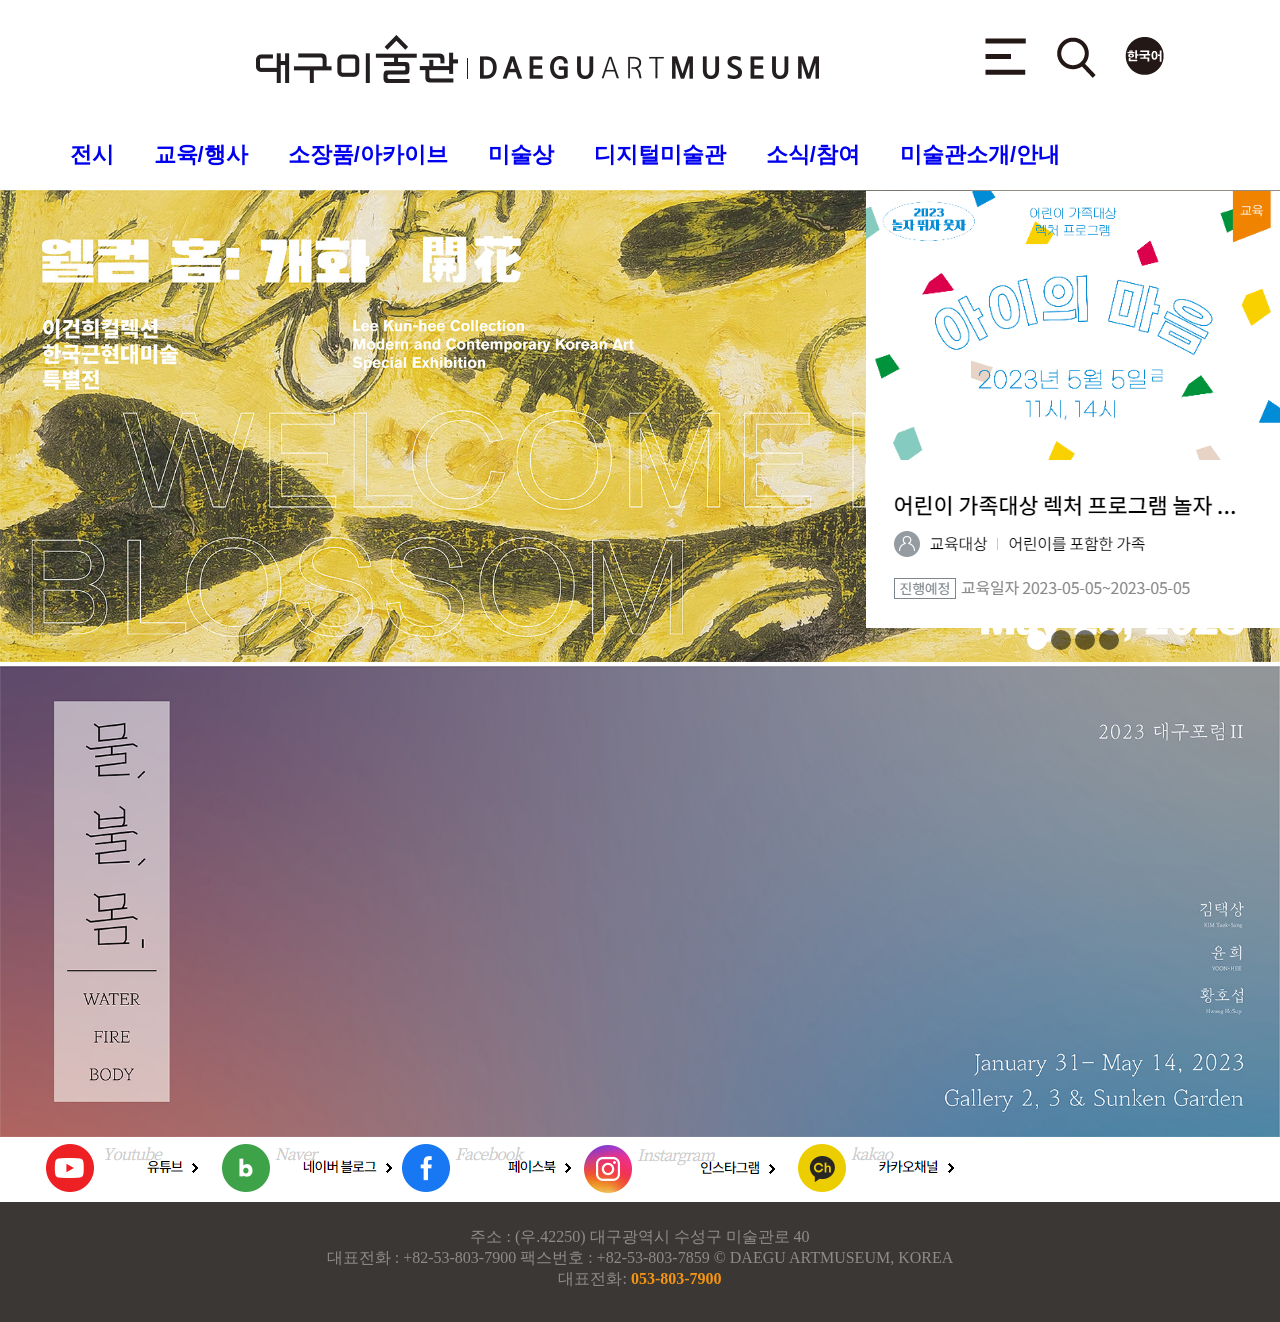
==== porjectFile/tooniverse/index.html @ 6e29f857 "0912" ====
<!DOCTYPE html>
<html lang="en">
<head>
    <meta charset="UTF-8">
    <meta http-equiv="X-UA-Compatible" content="IE=edge">
    <meta name="viewport" content="width=device-width, initial-scale=1.0">
    <title>20230424</title>

    <style>
        /*초기화*/
        *{margin: 0; box-sizing: border-box;}
        li {
            font-family: 'Noto Sans KR', sans-serif;
            font-weight: bold;
            font-size: 22px;
            list-style: none;
            float: left;
        }
        a { text-decoration: none;
        }
        img {width: 100%;
        }
        body {width: 100%;
        }


        /*header 부분 스타일*/
        header { width: 100%; height: 180px;
            margin: 0 auto;
            margin-bottom: 10px;
            position: relative; 
        }
        header #title {
            position: absolute;
            left: 20%; top: 35px;
        }
        header #main_gnb {
            position: absolute;
            right: 100px; top: 30px;
        }
        header #main_gnb ul li {
            padding: 2px 10px;
        }
        header #main_gnb ul li:hover {
            background-color: #8e8b8a;
        }
        header #main_lnb {
            position: absolute;
            bottom: 0; right: 200px;
        }
        header #main_lnb ul li{
            padding: 10px 20px
        }
        header #main_lnb ul li:hover {
            color: #F59513;
        }


        /*content 스타일*/
        #content { 
            width: 100%;
            margin: 0 auto;
            overflow: hidden;
        }
        #content #main_section { 
            width: 100%;
            float: left;
        }

        #content #main_aside {
            right: 0;
            float: right;
            position: fixed;
        }


        /*slider 스타일 */
        .slider{
            width: 414px;
            height: 480px;
            position: relative;
            margin: 0 auto;
        }
        .slider input[type=radio]{
            display: none;
        }
        ul.imgs{
            padding: 0;
            margin: 0;
        }
        ul.imgs li{
            position: absolute; /* 슬라이드가 겹쳐서 모여야 하므로 absolute 속성으로 배치 */
            opacity: 0; /* 체크한 라디오박스 순서의 슬라이드만 표시되도록 기본 투명도 설정 */
            list-style: none;
            padding: 0;
            margin: 0;
        }
        .bullets{
            position: absolute;
            left: 50%; /* 가로로 가운데 정렬 */
            transform: translateX(-50%);
            bottom: 20px; /* 슬라이드 밑에서 20px 간격 띄움 */
            z-index: 2; /* 슬라이드 위에 보이도록 레이어 순위를 높임 */
        }
        .bullets label{
            display: inline-block; /* 한 줄로 불릿 나열*/
            border-radius: 50%; /* 원형 불릿으로 처리 */
            background-color: rgba(0,0,0,0.55);
            width: 20px; /* 불릿 너비 */
            height: 20px; /* 불릿 높이 */
            cursor: pointer;
        }
        .slider input[type=radio]:nth-child(1):checked~.bullets>label:nth-child(1){
            background-color: #fff;
        }
        .slider input[type=radio]:nth-child(2):checked~.bullets>label:nth-child(2){
            background-color: #fff;
        }
        .slider input[type=radio]:nth-child(3):checked~.bullets>label:nth-child(3){
            background-color: #fff;
        }
        .slider input[type=radio]:nth-child(4):checked~.bullets>label:nth-child(4){
            background-color: #fff;
        }
        .slider input[type=radio]:nth-child(1):checked~ul.imgs>li:nth-child(1){
            opacity: 1;
            transition: 1s;
            z-index: 1;
        }
        .slider input[type=radio]:nth-child(2):checked~ul.imgs>li:nth-child(2){
            opacity: 1;
            transition: 1s;
            z-index: 1;
        }
        .slider input[type=radio]:nth-child(3):checked~ul.imgs>li:nth-child(3){
            opacity: 1;
            transition: 1s;
            z-index: 1;
        }
        .slider input[type=radio]:nth-child(4):checked~ul.imgs>li:nth-child(4){
            opacity: 1;
            transition: 1s;
            z-index: 1;
        }
        ul.imgs li{
            position: absolute;
            opacity: 0;
            list-style: none;
            padding: 0;
            margin: 0;
            transition-delay: 0.9s; /* 트랜지션 지연 시간 지정 */
            transition: all 0.5s cubic-bezier(0.4, 1.3, 0.65, 1); /* Slide css animation */
        }
        #icon{ width: 100%;
            margin: 0; 
        }


        /*footer 스타일*/
        footer{
            width: 100%; height: 120px;
            margin: 0 auto;
            text-align: center;
            padding-top: 25px;
            background-color: #3A3734;
            color: #8e8b8a 
        }
        b {
            color: #F59513;
        }
         </style>
</head>
<body>
    <header>
        <div id="title">
            <img src="./images/logo_header.png">
        </div>
        <div id="menu">
            <nav id="main_gnb">
                <ul>
                    <a href="#"><li><img src="./images/maun.png"></li></a>
                    <a href="#"><li><img src="./images/seach.png"></li></a>
                    <a href="#"><li><img src="./images/lang.png"></li></a>
                </ul>
            </nav>
        </div>
        <nav id="main_lnb">
            <ul>
                <a href="https://daeguartmuseum.or.kr/index.do?menu_id=00000721" target="_blank"><li>전시</li></a>
                <a href="https://daeguartmuseum.or.kr/index.do?menu_id=00000732&servletPath=%2Findex.do" target="_blank"><li>교육/행사</li></a>
                <a href="https://daeguartmuseum.or.kr/index.do?menu_id=00000760&servletPath=%2Findex.do" target="_blank"><li>소장품/아카이브</li></a>
                <a href="https://daeguartmuseum.or.kr/index.do?menu_id=00000781&servletPath=%2Findex.do" target="_blank"><li>미술상</li></a>
                <a href="https://daeguartmuseum.or.kr/index.do?menu_id=00000785&servletPath=%2Findex.do" target="_blank"><li>디지털미술관</li></a>
                <a href="https://daeguartmuseum.or.kr/index.do?menu_id=00000791&servletPath=%2Findex.do" target="_blank"><li>소식/참여</li></a>
                <a href="https://daeguartmuseum.or.kr/index.do?menu_id=00000739&servletPath=%2Findex.do" target="_blank"><li>미술관소개/안내</li></a>
            </ul>
        </nav>
    </header>
    <div id="content">
        <section id="main_section">
            <article>
                <div id="main_img" >
                    <a href="https://daeguartmuseum.or.kr/index.do?menu_id=00000721&menu_link=/front/ehi/ehiViewFront.do?ehi_id=EHI_00000210" target="_blank"> 
                        <img src="./images/main1.jpg">
                    </a>
                </div>
            </article>
            <article>
                <div id="main_img">
                    <a href="https://daeguartmuseum.or.kr/index.do?menu_id=00000721&menu_link=/front/ehi/ehiViewFront.do?ehi_id=EHI_00000200" target="_blank">
                        <img src="./images/main2.jpg">
                    </a>
                </div>
            </article>
        </section>
        <aside id="main_aside">
            <article>
                <div class="slider">
                    <input type="radio" name="slide" id="slide1" checked>
                    <input type="radio" name="slide" id="slide2">
                    <input type="radio" name="slide" id="slide3">
                    <input type="radio" name="slide" id="slide4">
                    <ul id="imgholder" class="imgs">
                        <li><img src="./images/imageView1 .png"></li>
                        <li><img src="./images/imageView2 .png"></li>
                        <li><img src="./images/imageView3 .png"></li>
                        <li><img src="./images/imageView4 .png"></li>
                    </ul>
                    <div class="bullets">
                        <label for="slide1">&nbsp;</label>
                        <label for="slide2">&nbsp;</label>
                        <label for="slide3">&nbsp;</label>
                        <label for="slide4">&nbsp;</label>
                    </div>
                </div>
            </article>
        </aside>
        <div id="icon">
            <ul>
                <a href="https://www.youtube.com/channel/UCkfRXhh7ib_bOzUmDNFWghg/featured" target="_blank"><li><img src="./images/icon1.png"></li></a>
                <a href="https://blog.naver.com/damuseum" target="_blank"><li><img src="./images/icon2.png"></li></a>
                <a href="https://www.facebook.com/damuseum" target="_blank"><li><img src="./images/icon3.png"></li></a>
                <a href="https://www.instagram.com/daeguartmuseum/" target="_blank"></a><li><img src="./images/icon4.png"></li></a>
                <a href="https://pf.kakao.com/_xbuYuK" target="_blank"><li><img src="./images/icon5.png"></li></a>
            </ul>
        </div>

    </div>
    <footer>
            <p>주소 : (우.42250) 대구광역시 수성구 미술관로 40</p>
            <p>대표전화 : +82-53-803-7900 팩스번호 : +82-53-803-7859 © DAEGU ARTMUSEUM, KOREA</p>
            <p>대표전화: <b>053-803-7900</b></p>
    </footer>
</body>
</html>
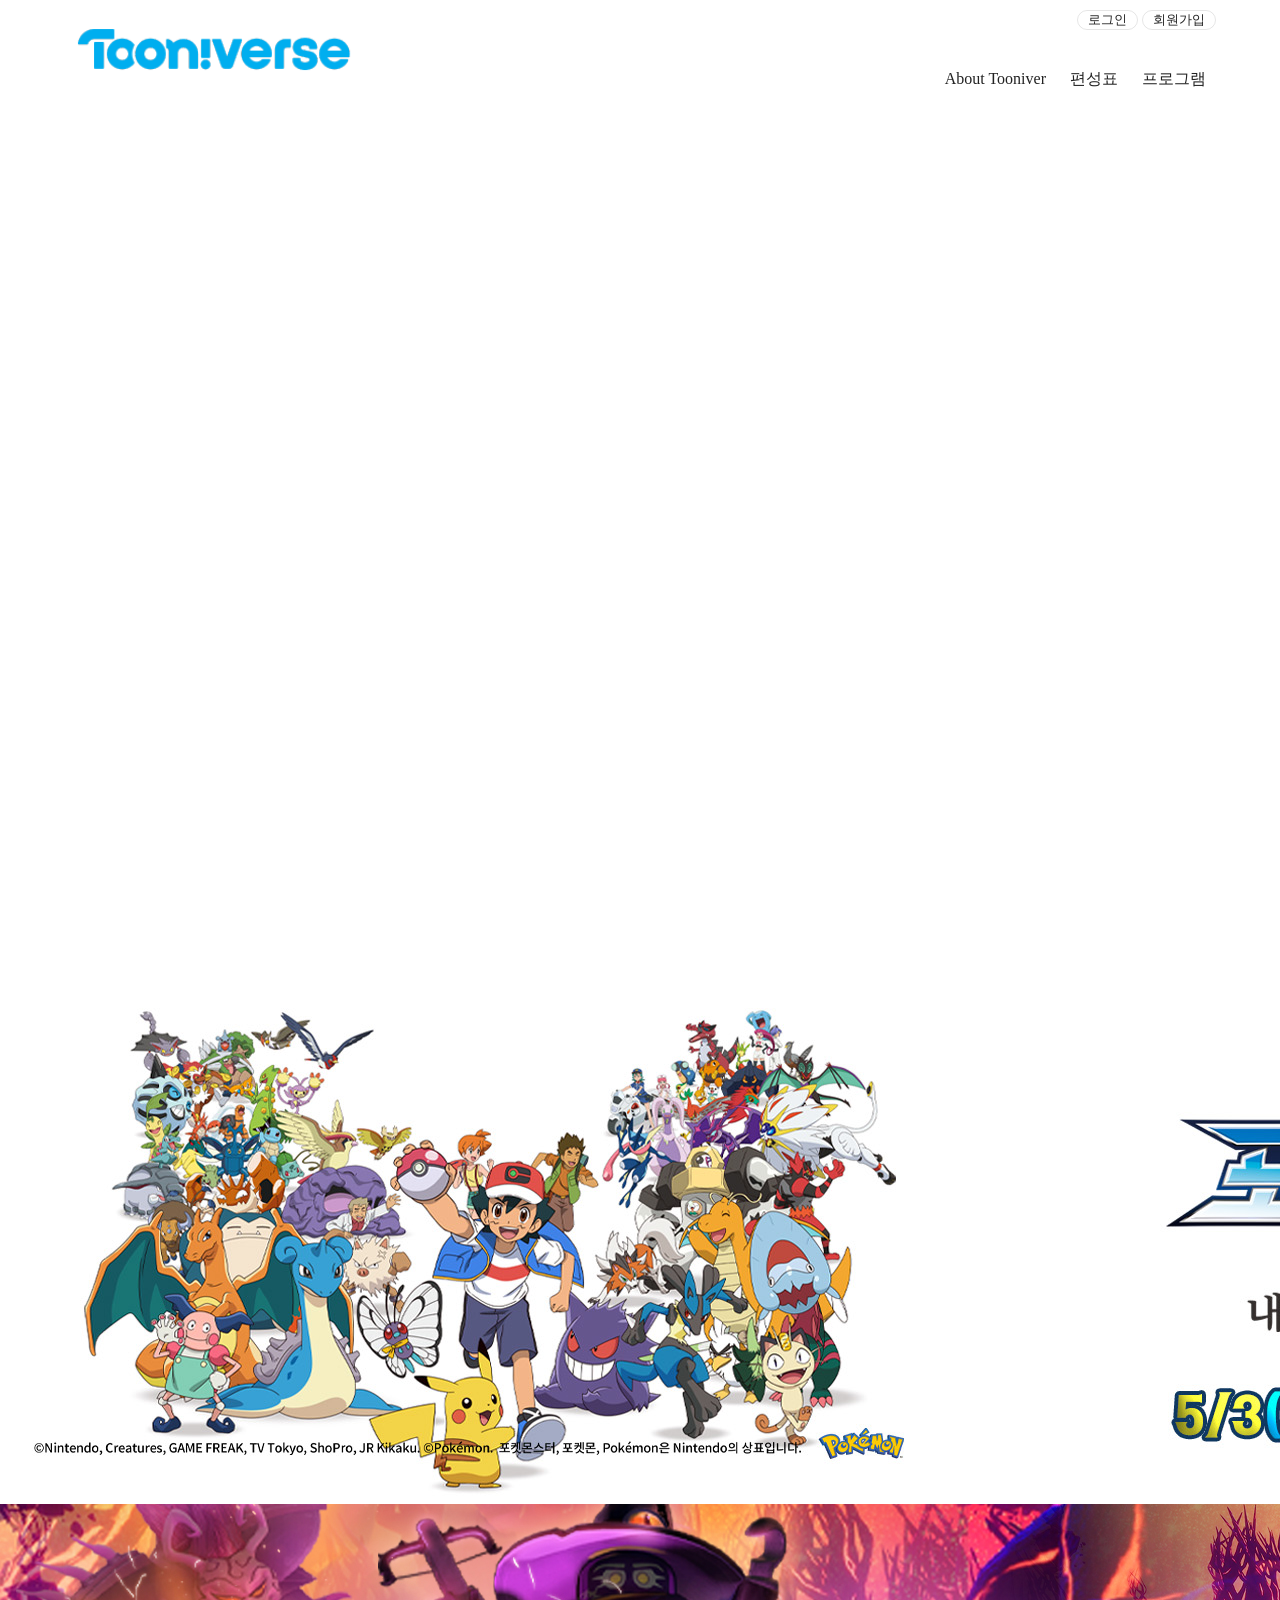
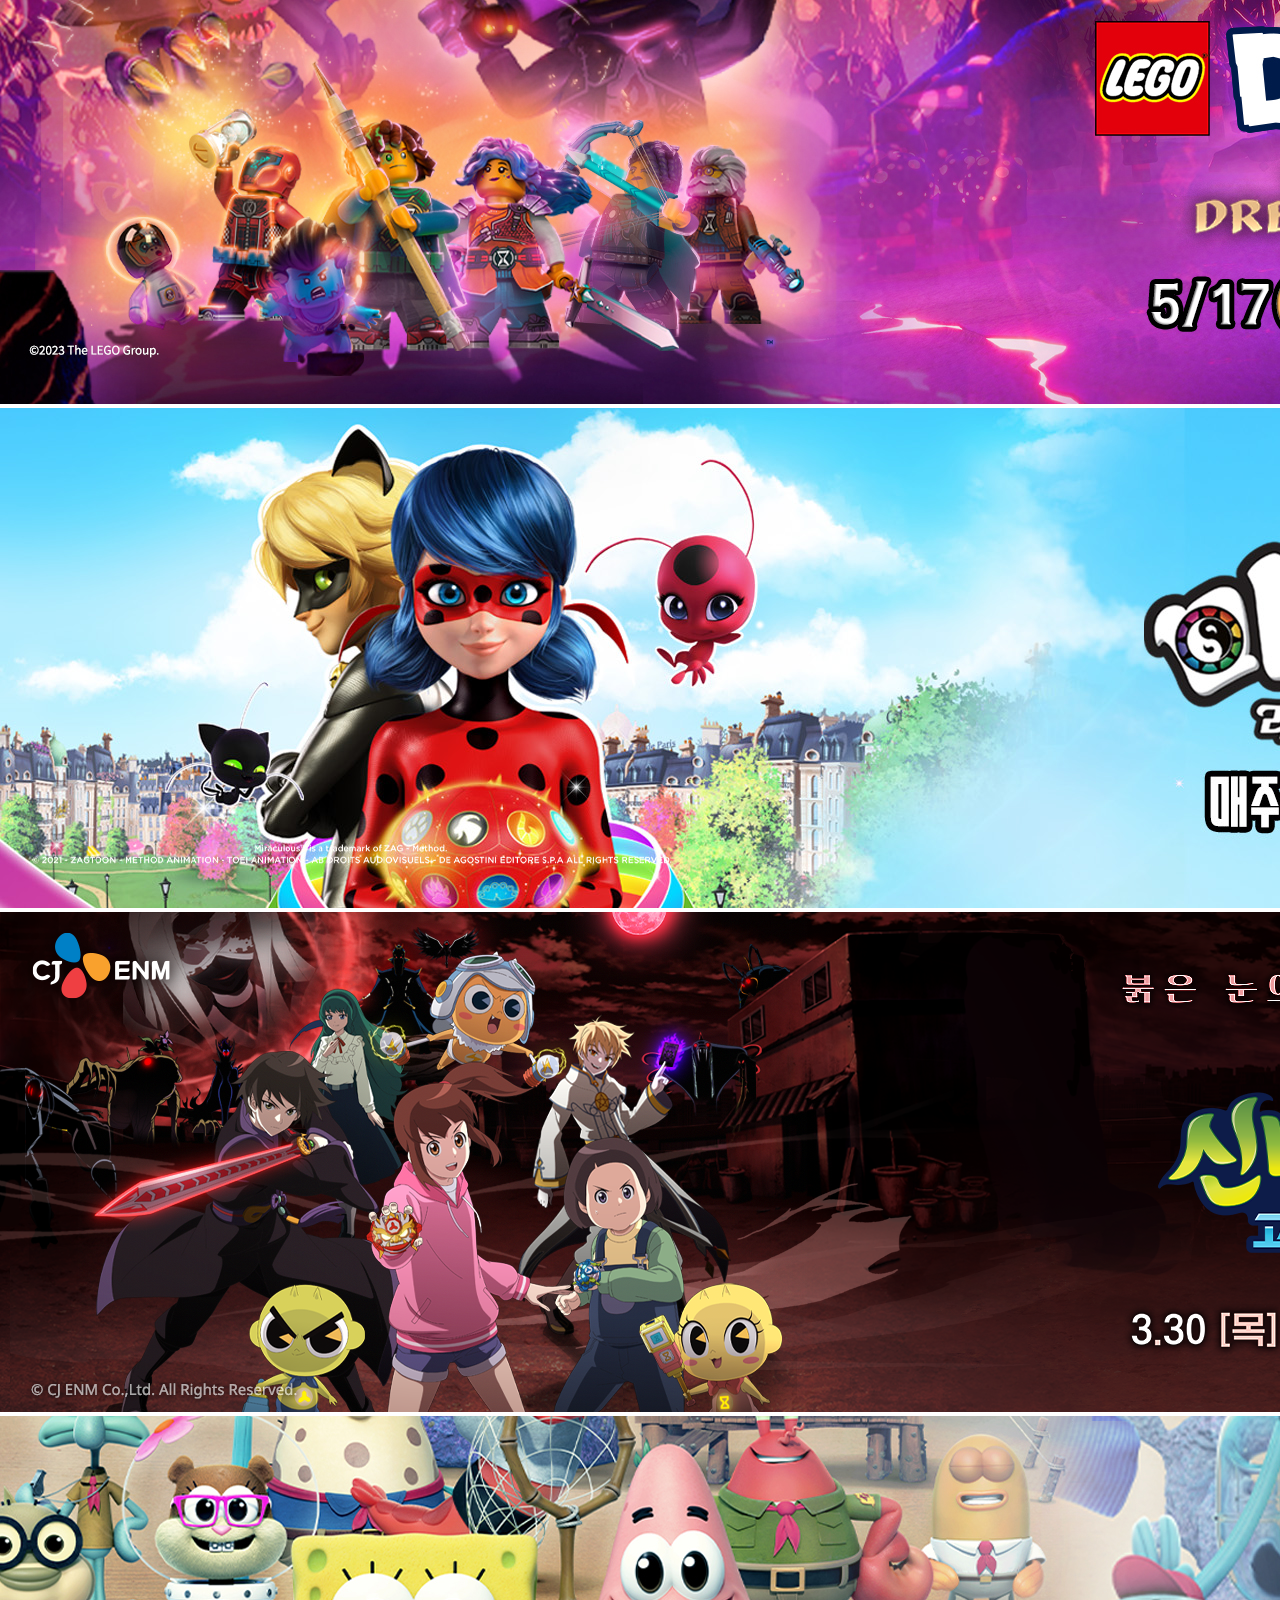
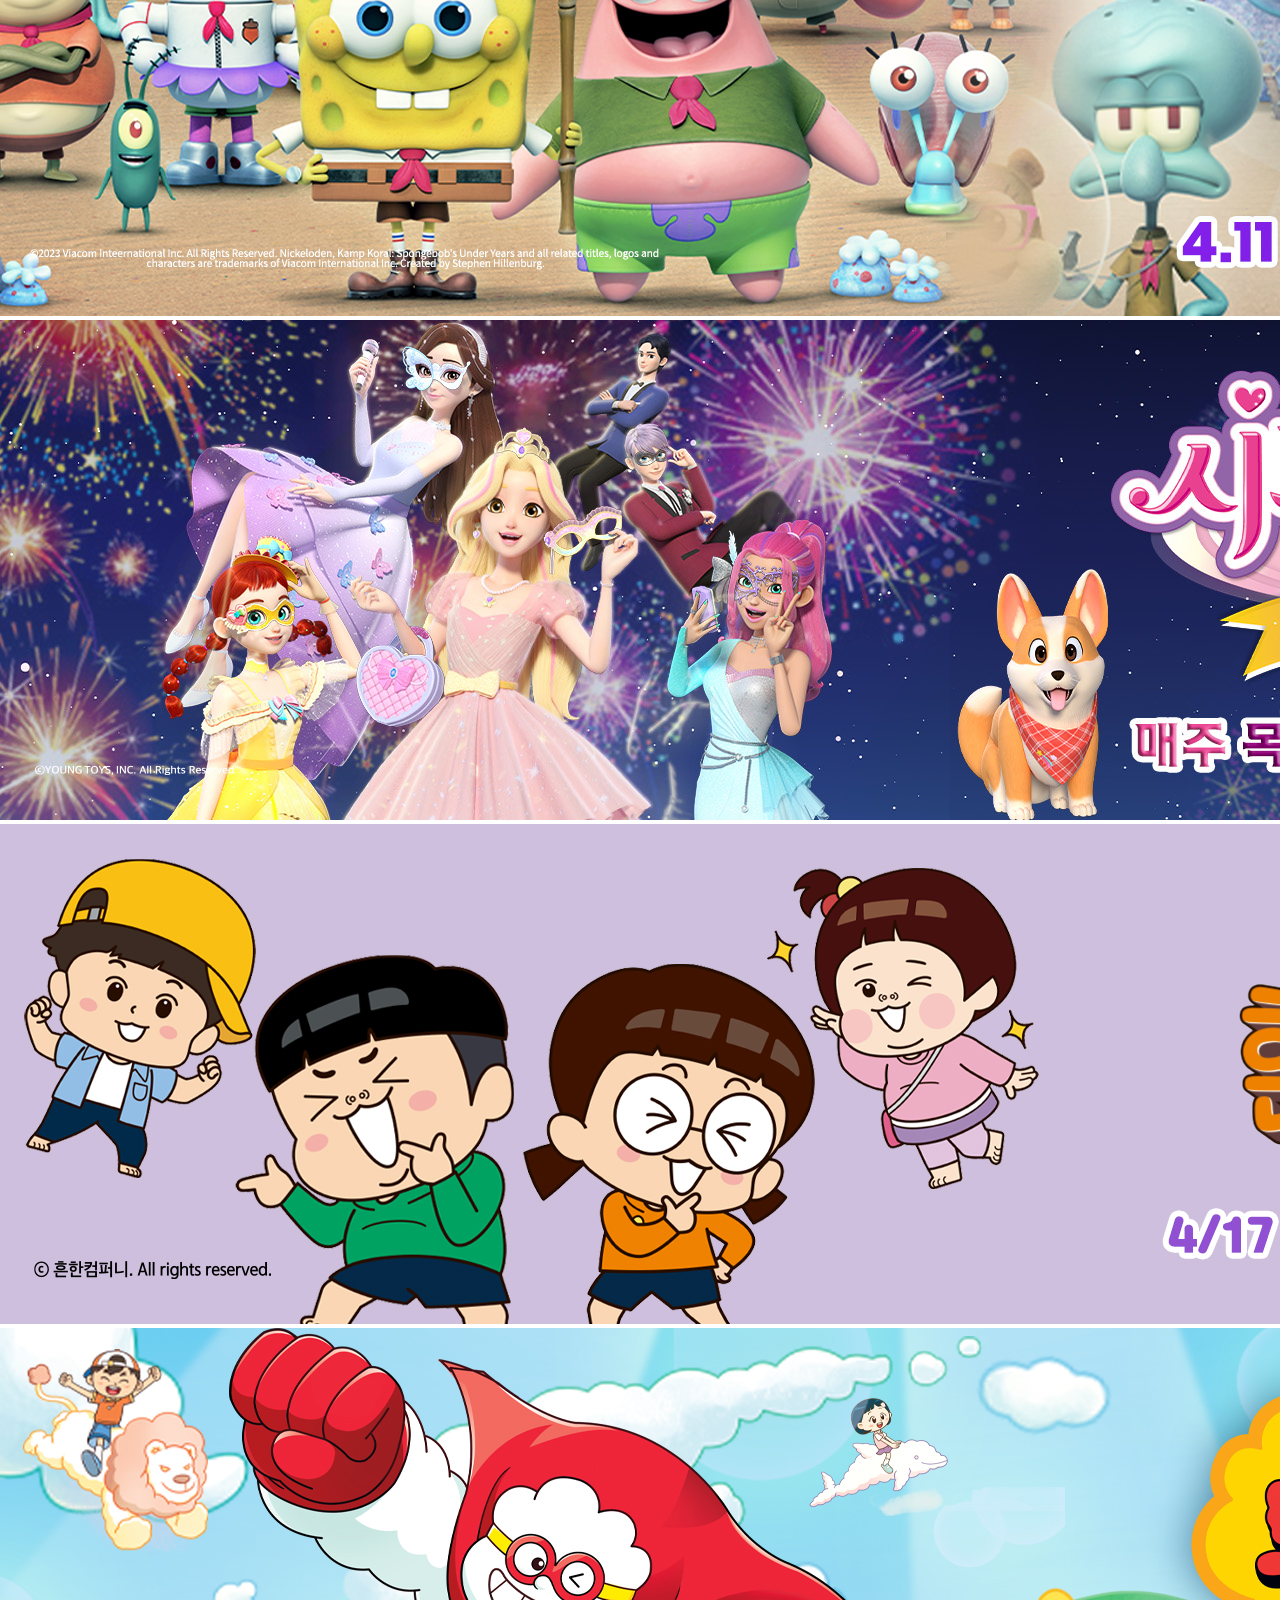
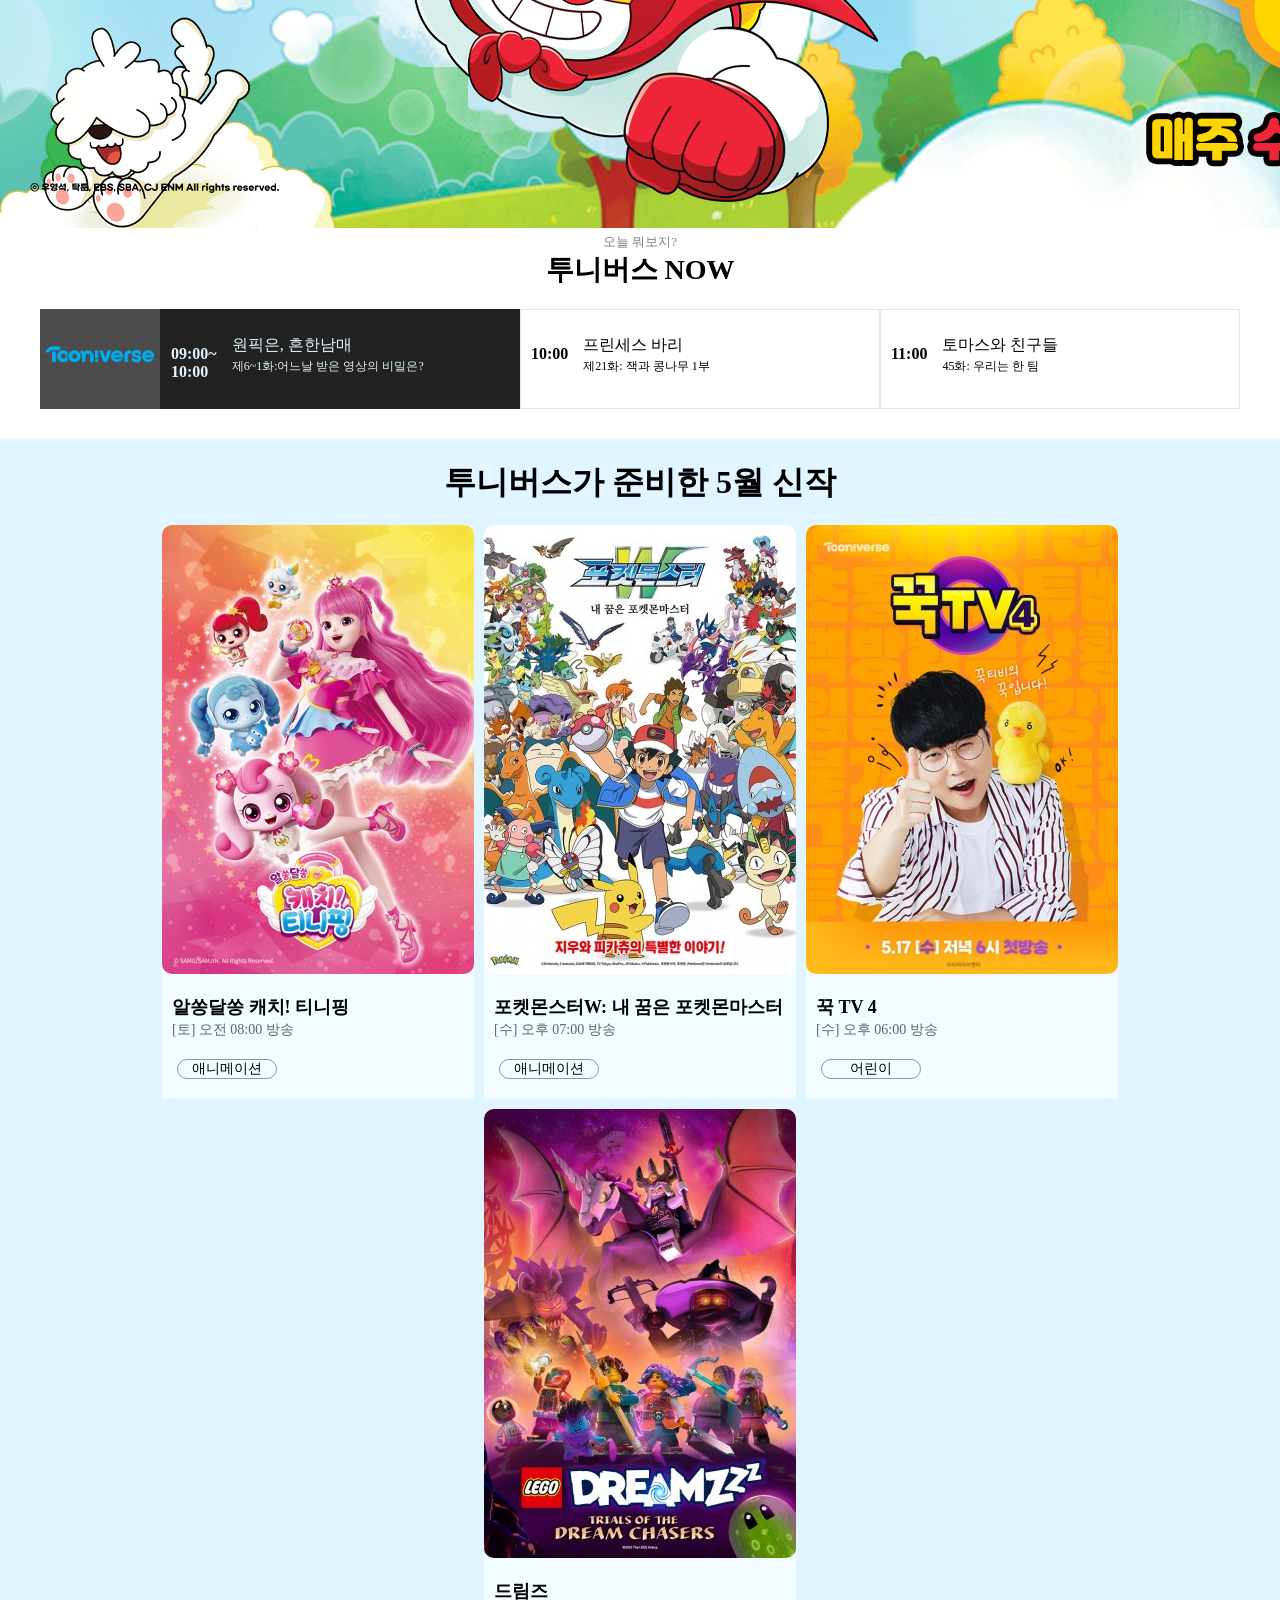
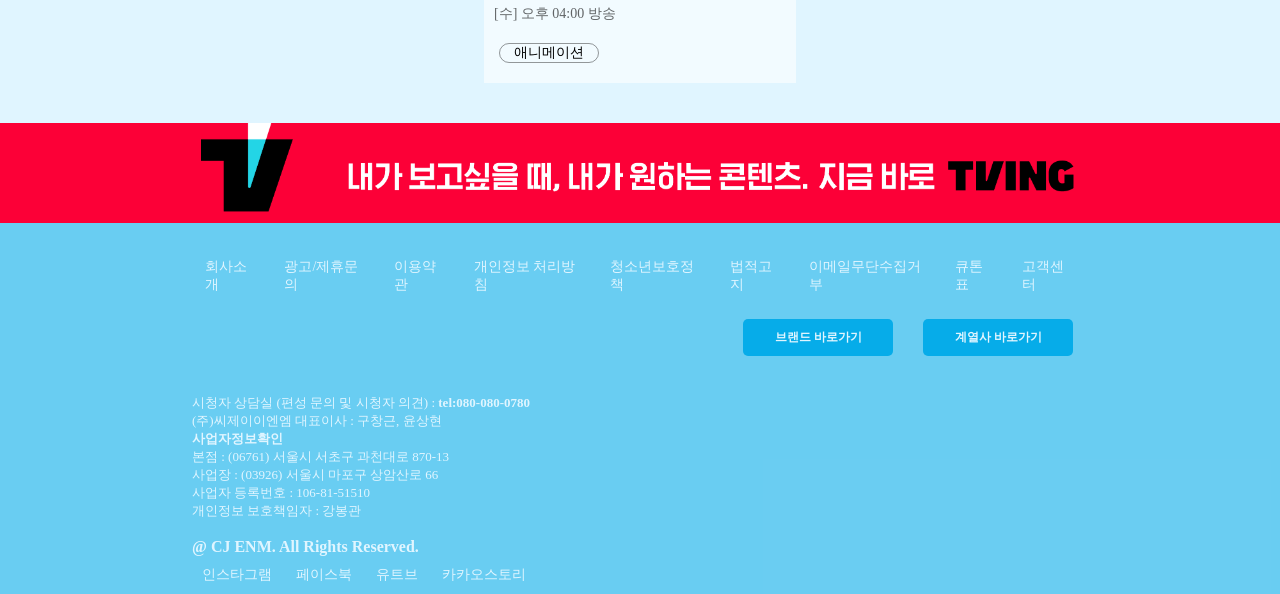
==== commit e1103176: "--" ====
--- a/porjectFile/tooniverse/index.html
+++ b/porjectFile/tooniverse/index.html
@@ -4,252 +4,273 @@
     <meta charset="UTF-8">
     <meta http-equiv="X-UA-Compatible" content="IE=edge">
     <meta name="viewport" content="width=device-width, initial-scale=1.0">
-    <title>20230424</title>
-
-    <style>
-        /*초기화*/
-        *{margin: 0; box-sizing: border-box;}
-        li {
-            font-family: 'Noto Sans KR', sans-serif;
-            font-weight: bold;
-            font-size: 22px;
-            list-style: none;
-            float: left;
-        }
-        a { text-decoration: none;
-        }
-        img {width: 100%;
-        }
-        body {width: 100%;
-        }
-
-
-        /*header 부분 스타일*/
-        header { width: 100%; height: 180px;
-            margin: 0 auto;
-            margin-bottom: 10px;
-            position: relative; 
-        }
-        header #title {
-            position: absolute;
-            left: 20%; top: 35px;
-        }
-        header #main_gnb {
-            position: absolute;
-            right: 100px; top: 30px;
-        }
-        header #main_gnb ul li {
-            padding: 2px 10px;
-        }
-        header #main_gnb ul li:hover {
-            background-color: #8e8b8a;
-        }
-        header #main_lnb {
-            position: absolute;
-            bottom: 0; right: 200px;
-        }
-        header #main_lnb ul li{
-            padding: 10px 20px
-        }
-        header #main_lnb ul li:hover {
-            color: #F59513;
-        }
-
-
-        /*content 스타일*/
-        #content { 
-            width: 100%;
-            margin: 0 auto;
-            overflow: hidden;
-        }
-        #content #main_section { 
-            width: 100%;
-            float: left;
-        }
-
-        #content #main_aside {
-            right: 0;
-            float: right;
-            position: fixed;
-        }
-
-
-        /*slider 스타일 */
-        .slider{
-            width: 414px;
-            height: 480px;
-            position: relative;
-            margin: 0 auto;
-        }
-        .slider input[type=radio]{
-            display: none;
-        }
-        ul.imgs{
-            padding: 0;
-            margin: 0;
-        }
-        ul.imgs li{
-            position: absolute; /* 슬라이드가 겹쳐서 모여야 하므로 absolute 속성으로 배치 */
-            opacity: 0; /* 체크한 라디오박스 순서의 슬라이드만 표시되도록 기본 투명도 설정 */
-            list-style: none;
-            padding: 0;
-            margin: 0;
-        }
-        .bullets{
-            position: absolute;
-            left: 50%; /* 가로로 가운데 정렬 */
-            transform: translateX(-50%);
-            bottom: 20px; /* 슬라이드 밑에서 20px 간격 띄움 */
-            z-index: 2; /* 슬라이드 위에 보이도록 레이어 순위를 높임 */
-        }
-        .bullets label{
-            display: inline-block; /* 한 줄로 불릿 나열*/
-            border-radius: 50%; /* 원형 불릿으로 처리 */
-            background-color: rgba(0,0,0,0.55);
-            width: 20px; /* 불릿 너비 */
-            height: 20px; /* 불릿 높이 */
-            cursor: pointer;
-        }
-        .slider input[type=radio]:nth-child(1):checked~.bullets>label:nth-child(1){
-            background-color: #fff;
-        }
-        .slider input[type=radio]:nth-child(2):checked~.bullets>label:nth-child(2){
-            background-color: #fff;
-        }
-        .slider input[type=radio]:nth-child(3):checked~.bullets>label:nth-child(3){
-            background-color: #fff;
-        }
-        .slider input[type=radio]:nth-child(4):checked~.bullets>label:nth-child(4){
-            background-color: #fff;
-        }
-        .slider input[type=radio]:nth-child(1):checked~ul.imgs>li:nth-child(1){
-            opacity: 1;
-            transition: 1s;
-            z-index: 1;
-        }
-        .slider input[type=radio]:nth-child(2):checked~ul.imgs>li:nth-child(2){
-            opacity: 1;
-            transition: 1s;
-            z-index: 1;
-        }
-        .slider input[type=radio]:nth-child(3):checked~ul.imgs>li:nth-child(3){
-            opacity: 1;
-            transition: 1s;
-            z-index: 1;
-        }
-        .slider input[type=radio]:nth-child(4):checked~ul.imgs>li:nth-child(4){
-            opacity: 1;
-            transition: 1s;
-            z-index: 1;
-        }
-        ul.imgs li{
-            position: absolute;
-            opacity: 0;
-            list-style: none;
-            padding: 0;
-            margin: 0;
-            transition-delay: 0.9s; /* 트랜지션 지연 시간 지정 */
-            transition: all 0.5s cubic-bezier(0.4, 1.3, 0.65, 1); /* Slide css animation */
-        }
-        #icon{ width: 100%;
-            margin: 0; 
-        }
-
-
-        /*footer 스타일*/
-        footer{
-            width: 100%; height: 120px;
-            margin: 0 auto;
-            text-align: center;
-            padding-top: 25px;
-            background-color: #3A3734;
-            color: #8e8b8a 
-        }
-        b {
-            color: #F59513;
-        }
-         </style>
+    <link rel="stylesheet" href="./css/styles.css">
+    <link rel="stylesheet" href="https://cdn.jsdelivr.net/bxslider/4.2.12/jquery.bxslider.css">
+    <script src="https://ajax.googleapis.com/ajax/libs/jquery/3.1.1/jquery.min.js"></script>
+    <script src="https://cdn.jsdelivr.net/bxslider/4.2.12/jquery.bxslider.min.js"></script>
+    <title>20230523 반응형웹과제</title>
+    <script>
+        $(document).ready(function(){
+            $('.bxslider').bxSlider({
+            auto: true,
+            autoControls: true,
+            stopAutoOnClick: true,
+            pager: true,
+            slideWidth: 600
+            });
+        });
+        $(document).ready(function(){
+            $('.bxsliders').bxSlider({
+            auto: true,
+            autoControls: true,
+            stopAutoOnClick: true,
+            pager: true,
+            slideWidth: 1200
+            });
+        });
+        $(function(){
+            var toggle = $('#icon');
+            var menu = $('#lnbNav');
+            $('#icon').on('click',function (e){
+                e.preventDefault(); 
+                menu.slideToggle();
+            });
+        });
+    </script>
 </head>
 <body>
-    <header>
-        <div id="title">
-            <img src="./images/logo_header.png">
-        </div>
-        <div id="menu">
-            <nav id="main_gnb">
-                <ul>
-                    <a href="#"><li><img src="./images/maun.png"></li></a>
-                    <a href="#"><li><img src="./images/seach.png"></li></a>
-                    <a href="#"><li><img src="./images/lang.png"></li></a>
-                </ul>
+    <div id="container">
+        <header>
+            <div class="logo">
+                <img src="./images/PC_투니버스_로고.png">
+            </div>
+            <nav id="icon">
+                <input type="checkbox" id="menuIcon"/>
+                <label for="menuIcon">
+                    <span></span>
+                    <span></span>
+                    <span></span>
+                </label>
             </nav>
-        </div>
-        <nav id="main_lnb">
-            <ul>
-                <a href="https://daeguartmuseum.or.kr/index.do?menu_id=00000721" target="_blank"><li>전시</li></a>
-                <a href="https://daeguartmuseum.or.kr/index.do?menu_id=00000732&servletPath=%2Findex.do" target="_blank"><li>교육/행사</li></a>
-                <a href="https://daeguartmuseum.or.kr/index.do?menu_id=00000760&servletPath=%2Findex.do" target="_blank"><li>소장품/아카이브</li></a>
-                <a href="https://daeguartmuseum.or.kr/index.do?menu_id=00000781&servletPath=%2Findex.do" target="_blank"><li>미술상</li></a>
-                <a href="https://daeguartmuseum.or.kr/index.do?menu_id=00000785&servletPath=%2Findex.do" target="_blank"><li>디지털미술관</li></a>
-                <a href="https://daeguartmuseum.or.kr/index.do?menu_id=00000791&servletPath=%2Findex.do" target="_blank"><li>소식/참여</li></a>
-                <a href="https://daeguartmuseum.or.kr/index.do?menu_id=00000739&servletPath=%2Findex.do" target="_blank"><li>미술관소개/안내</li></a>
-            </ul>
-        </nav>
-    </header>
-    <div id="content">
-        <section id="main_section">
-            <article>
-                <div id="main_img" >
-                    <a href="https://daeguartmuseum.or.kr/index.do?menu_id=00000721&menu_link=/front/ehi/ehiViewFront.do?ehi_id=EHI_00000210" target="_blank"> 
-                        <img src="./images/main1.jpg">
-                    </a>
-                </div>
-            </article>
-            <article>
-                <div id="main_img">
-                    <a href="https://daeguartmuseum.or.kr/index.do?menu_id=00000721&menu_link=/front/ehi/ehiViewFront.do?ehi_id=EHI_00000200" target="_blank">
-                        <img src="./images/main2.jpg">
-                    </a>
-                </div>
-            </article>
-        </section>
-        <aside id="main_aside">
-            <article>
-                <div class="slider">
-                    <input type="radio" name="slide" id="slide1" checked>
-                    <input type="radio" name="slide" id="slide2">
-                    <input type="radio" name="slide" id="slide3">
-                    <input type="radio" name="slide" id="slide4">
-                    <ul id="imgholder" class="imgs">
-                        <li><img src="./images/imageView1 .png"></li>
-                        <li><img src="./images/imageView2 .png"></li>
-                        <li><img src="./images/imageView3 .png"></li>
-                        <li><img src="./images/imageView4 .png"></li>
-                    </ul>
-                    <div class="bullets">
-                        <label for="slide1">&nbsp;</label>
-                        <label for="slide2">&nbsp;</label>
-                        <label for="slide3">&nbsp;</label>
-                        <label for="slide4">&nbsp;</label>
-                    </div>
-                </div>
-            </article>
-        </aside>
-        <div id="icon">
-            <ul>
-                <a href="https://www.youtube.com/channel/UCkfRXhh7ib_bOzUmDNFWghg/featured" target="_blank"><li><img src="./images/icon1.png"></li></a>
-                <a href="https://blog.naver.com/damuseum" target="_blank"><li><img src="./images/icon2.png"></li></a>
-                <a href="https://www.facebook.com/damuseum" target="_blank"><li><img src="./images/icon3.png"></li></a>
-                <a href="https://www.instagram.com/daeguartmuseum/" target="_blank"></a><li><img src="./images/icon4.png"></li></a>
-                <a href="https://pf.kakao.com/_xbuYuK" target="_blank"><li><img src="./images/icon5.png"></li></a>
-            </ul>
-        </div>
-
+            <div id="toggle">
+                <nav id="gnbNav">
+                    <span><a href="#" id="navA">로그인</a></span>
+                    <span><a href="#" id="navA">회원가입</a></span>
+                </nav>
+                <nav id="lnbNav">
+                    <span><a href="#" id="navA">About Tooniver</a></span>
+                    <span><a href="#" id="navA">편성표</a></span>
+                    <span><a href="#" id="navA">프로그램</a></span>
+                </nav>
+            </div>
+        </header>
+
+
+        <section id="mainVideo">
+            <video class="bg_video" autoplay muted loop>
+                <source src="./images/tooniverse_visual-pc1.mp4" />
+            </video>
+        </section>
+        <section id="contents">
+            <article id="mainSlider_mo">
+                <div class="bxslider">
+                    <div><img src="./images/mobile/1내꿈은포켓몬마스터모바일배너.jpg" /></div>
+                    <div><img src="./images/mobile/2드림즈모바일배너.jpg" /></div>
+                    <div><img src="./images/mobile/3미라큘라스 레이디버그_모바일배너.jpg" /></div>
+                    <div><img src="./images/mobile/4모바일배너_신비아파트5.jpg" /></div>
+                    <div><img src="./images/mobile/5스폰지밥모바일배너.jpg" /></div>
+                    <div><img src="./images/mobile/6시크릿쥬쥬모바일배너.jpg" /></div>
+                    <div><img src="./images/mobile/7원픽은흔한남매모바일배너.jpg" /></div>
+                    <div><img src="./images/mobile/8뿡뿡빵빵부부맨모바일배너.jpg" /></div>
+                  </div>
+            </article>
+            <article id="mainSlider_pc">
+                <ul class="bxsliders">
+                    <li><img src="./images/PC/1내꿈은포켓몬마스터빅배너날짜.jpg" /></li>
+                    <li><img src="./images/PC/2드림즈빅배너날짜_1684198612393.jpg" /></li>
+                    <li><img src="./images/PC/3미라큘러스 레이디버그_빅배너.jpg" /></li>
+                    <li><img src="./images/PC/4빅배너_신비아파트5.jpg" /></li>
+                    <li><img src="./images/PC/5스폰지밥빅배너.jpg" /></li>
+                    <li><img src="./images/PC/6시크릿쥬쥬빅배너매주.jpg" /></li>
+                    <li><img src="./images/PC/7원픽은흔한남매빅배너날짜.jpg" /></li>
+                    <li><img src="./images/PC/8뿡뿡빵빵부부맨빅배너매주오전8시.jpg" /></li>
+                  </ul>
+            </article>
+            <article id="now">
+
+                <div class="panelHeader">
+                    <div class="panelSub">
+                        <span>오늘 뭐보지?</span>
+                    </div>
+                    <div class="panelMain">
+                        <span>투니버스 NOW </span>
+                    </div>
+                </div>
+
+                <div class="panelBody">
+                    <div class="panelinner">
+                        <div class="innerArea">
+                            <img src="./images/PC_투니버스_로고.png">
+                        </div>
+                        <div class="innerUnit">
+                            <div class="unitTime">
+                                <span>09:00~<br/>
+                                10:00</span>
+                            </div>
+                            <div class="unitPro">
+                                원픽은, 흔한남매<br/>
+                                <span>제6~1화:어느날 받은 영상의 비밀은?</span>
+                            </div>
+                        </div>
+                        <div class="innerUnit">
+                            <div class="unitTime">
+                                <span>10:00</span>
+                            </div>
+                            <div class="unitPro">
+                                프린세스 바리<br/>
+                                <span>제21화: 잭과 콩나무 1부</span>
+                            </div>
+                        </div>
+                        <div class="innerUnit">
+                            <div class="unitTime">
+                                <span>11:00</span>
+                            </div>
+                            <div class="unitPro">
+                                토마스와 친구들<br/>
+                                <span>45화: 우리는 한 팀</span>
+                            </div>
+                        </div>
+                    </div>
+                </div>
+            </article>
+        </section>
+        <section id="newContents">
+            <article class="mainTitle">
+                <div>투니버스가 준비한 5월 신작</div>
+            </article>
+
+            <div id="box">
+                <article class="items">
+                    <div class="itemsImg">
+                        <img src="./images/banner/1티니핑pc포스터.jpg" alt="">
+                    </div>
+                    <div class="typo_area">
+                        <div class="inner">
+                            <div class="title">알쏭달쏭 캐치! 티니핑</div>
+                            <div class="time">[토] 오전 08:00 방송</div>
+                        </div>
+                        <div class="genre">
+                            <span>애니메이션</span>
+                        </div>
+                    </div>
+                </article>
+                <article class="items">
+                    <div class="itemsImg">
+                        <img src="./images/banner/2내꿈은포켓몬마스터pc포스터.jpg" alt="">
+                    </div>
+                    <div class="typo_area">
+                        <div class="inner">
+                            <div class="title">포켓몬스터W: 내 꿈은 포켓몬마스터</div>
+                            <div class="time">[수] 오후 07:00 방송</div>
+                        </div>
+                        <div class="genre">
+                            <span>애니메이션</span>
+                        </div>
+                    </div>
+                </article>
+                <article class="items">
+                    <div class="itemsImg">
+                        <img src="./images/banner/3꾹티비4pc포스터.jpg" alt="">
+                    </div>
+                    <div class="typo_area">
+                        <div class="inner">
+                            <div class="title">꾹 TV 4</div>
+                            <div class="time">[수] 오후 06:00 방송</div>
+                        </div>
+                        <div class="genre">
+                            <span>어린이</span>
+                        </div>
+                    </div>
+                </article>
+                <article class="items">
+                    <div class="itemsImg">
+                        <img src="./images/banner/4드림즈pc포스터.jpg" alt="">
+                    </div>
+                    <div class="typo_area">
+                        <div class="inner">
+                            <div class="title">드림즈</div>
+                            <div class="time">[수] 오후 04:00 방송</div>
+                        </div>
+                        <div class="genre">
+                            <span>애니메이션</span>
+                        </div>
+                    </div>
+                </article>
+            </div>
+        </section>
+        <section id="tving">
+            <div class="banner_mo"></div>
+            <div class="banner_pc"></div>
+        </section>
+
+
+        <footer>
+            <div id="footerWrap">
+                <div class="wrapinner">
+                    <div class="innerItem">
+                        <ul class="link">
+                            <li>회사소개</li>
+                            <li>광고/제휴문의</li>
+                            <li>이용약관</li>
+                            <li>개인정보 처리방침</li>
+                            <li>청소년보호정책</li>
+                            <li>법적고지</li>
+                            <li>이메일무단수집거부</li>
+                            <li>큐톤표</li>
+                            <li>고객센터</li>
+                        </ul>
+                    </div>
+                    <div class="innerItem">
+                        <div class="select">
+                            <div><a href="">브랜드 바로가기</a></div>
+                            <div><a href="">계열사 바로가기</a></div>
+                        </div>
+                    </div>
+                </div>
+                <div class="wrapinner">
+                    <div class="footerMain">
+                        <div class="footerLogo">
+                            <img src="" alt="">
+                        </div>
+                        <div class="footerAddr">
+                            <ul>
+                                <li><span>시청자 상담실 (편성 문의 및 시청자 의견) : <strong><a href="#">tel:080-080-0780</a></strong></span></li>
+                                <li><span>(주)씨제이이엔엠&nbsp;대표이사 : 구창근, 윤상현</span></li>
+                                <li><strong><a href="#">사업자정보확인</a></strong></li>
+                            </ul>
+                            <ul>
+                                <li><span>본점 : (06761) 서울시 서초구 과천대로 870-13</span></li>
+                                <li><span>사업장 : (03926) 서울시 마포구 상암산로 66</span></li>
+                                <li><span>사업자 등록번호 : 106-81-51510</span></li>
+                                <li><span>개인정보 보호책임자 : 강봉관</span></li>
+                            </ul>
+                        </div>
+                        <br/>
+                        <div class="copyright">
+                            <span><p>@ CJ ENM. All Rights Reserved.</p></span>
+                        </div>
+                        <div class="snsLink">
+                            <ul>
+                                <li><a href="https://www.instagram.com/tooniverse.official/" target="_blank">인스타그램</a></li>
+                                <li><a href="https://www.facebook.com/tooniverse.official" target="_blank">페이스북</a></li>
+                                <li><a href="https://www.youtube.com/c/enmtooniverse" target="_blank">유트브</a></li>
+                                <li><a href="https://story.kakao.com/ch/tooniverse" target="_blank">카카오스토리</a></li>
+                            </ul>
+                        </div>
+                    </div>
+                </div>
+            </div>
+        </footer>
     </div>
-    <footer>
-            <p>주소 : (우.42250) 대구광역시 수성구 미술관로 40</p>
-            <p>대표전화 : +82-53-803-7900 팩스번호 : +82-53-803-7859 © DAEGU ARTMUSEUM, KOREA</p>
-            <p>대표전화: <b>053-803-7900</b></p>
-    </footer>
 </body>
 </html>
--- a/porjectFile/tooniverse/css/styles.css
+++ b/porjectFile/tooniverse/css/styles.css
@@ -0,0 +1,410 @@
+* {
+    margin: 0;
+    padding: 0;
+    box-sizing: border-box;
+}
+#navA {
+    text-decoration: none;
+    color: #222;
+}
+#navA:hover {
+    color: #00AEEF;
+}
+a {
+    text-decoration: none;
+    color: #E0F5FF;
+}
+li {
+    list-style: none;
+}
+#container {
+    width: 100%;
+}
+/*헤드 스타일*/
+header {
+    width: 90%;
+    height: 100px;
+    margin: auto;
+    position: relative;
+}
+header .logo img {
+    position: absolute;
+    top: 15px;
+    width: 30%;
+    max-width: 300px;
+    min-width: 200px;
+}
+header nav#icon{
+    display: block;
+    float: right;
+    padding: 10px;
+}
+header nav {
+    display: none;
+}
+header nav#gnbNav {
+    position: absolute;
+    right: 0; top: 0;
+    padding-top: 10px;
+
+}
+header nav#lnbNav {
+    position: absolute;
+    right: 0; bottom: 0;
+    padding-bottom: 10px;
+    font-size: 16px;
+}
+header nav#gnbNav span {
+    padding:2px 10px;
+    border: 1px solid rgba(0,0,0,0.1);
+    border-radius: 30px;
+    font-size: 0.8em;
+}
+header nav#lnbNav span {
+    padding:2px 10px;
+}
+/*메뉴 버튼 만들기*/
+input#menuIcon {
+    display: none;
+}
+input#menuIcon + label {
+    display: block;
+    width: 40px;
+    height: 30px;
+    position: absolute;
+    right: 10px;
+    top: 20px;
+    cursor: pointer;
+}
+input#menuIcon + label span {
+    display: block;
+    position: absolute;
+    width: 100%;
+    height: 5px;
+    border-radius: 30px;
+    background-color: #000;
+    transition: all .35s;
+}
+input#menuIcon + label span:nth-child(1){
+    top: 0;
+}
+input#menuIcon + label span:nth-child(2){
+    top: 50%;
+    transform: translateY(-50%);
+}
+input#menuIcon + label span:nth-child(3){
+    bottom: 0;
+}
+
+/*section 1 스타일 */
+section#mainVideo{
+    display: none;
+    height: 100vh;
+}
+/*section 2 스타일 */
+section#contents {
+    width: 100%;
+    /* height: 500px; */
+}
+
+section#contents article#mainSlider_pc{
+    display: none;
+}
+#now {
+    width: 100%;
+    max-width: 1200px;
+    margin: 0 auto;
+    text-align: center;
+}
+#now .panelBody{
+    margin-bottom: 30px;
+}
+#now .panelSub span {
+    font-size: small;
+    color: rgba(0,0,0,0.5);
+}
+#now .panelMain {
+    margin-bottom: 20px;
+}
+#now .panelMain span{
+    font-weight: 600;
+    font-size: 28px;
+}
+.panelinner{
+    display: flex;
+    justify-content: center;
+}
+.panelinner .innerArea {
+    width: 10%;
+    /* max-width: 120px;
+    min-width: 100px; */
+    height: 100px;
+    background-color: rgba(0,0,0,0.7);
+}
+.panelinner .innerArea img {
+    width: 100%;
+    margin-top: 32px;
+}
+.panelinner .innerUnit {
+    display: flex;
+    padding: 0 5px;
+    width: 30%;
+    border: 1px solid rgba(0,0,0,0.1);
+}
+.panelinner .innerUnit:nth-child(2){
+    max-width: 400px;
+    min-width: 300px;
+    height: 100px;
+    background-color: #222;
+    color: #E0F5FF;
+}
+.panelinner .innerUnit:nth-child(3), .panelinner .innerUnit:nth-child(4){
+    max-width: 400px;
+    min-width: 300px;
+    height: 100px;
+}
+
+.panelinner .innerUnit div {
+    margin-left: 5px;
+    text-align: left;
+}
+.unitTime{
+    margin: 0 10px;
+    padding-top: 35px;
+}
+.unitTime span {
+    font-weight: 700;
+}
+.unitPro {
+    padding-top: 25px;
+}
+.unitPro span {
+    font-size: 12px;
+}
+.bx-wrapper {
+    margin: 0 auto;
+}
+
+/*section 3 스타일 */
+#newContents {
+    background-color: #E0F5FF;
+    width: 100%;
+    display: flex;
+    flex-direction: column;
+    align-items: center;
+}
+.mainTitle {
+    font-weight: 700;
+    font-size: 23px;
+    line-height: 30px;
+    padding: 20px 30px;
+}
+#box {
+    width: 100%;
+    display: flex;
+    flex-direction: column;
+    flex-wrap: wrap;
+    justify-content: center;
+    align-items: center;
+    padding: 0 20px;
+    padding-bottom: 40px;
+}
+#box article {
+    background-color: rgba(255,255,255,0.6);
+}
+#box article:nth-child(1){
+    border-radius: 10px 10px 0 0;
+}
+#box .itemsImg{
+    overflow: hidden;
+}
+#box .itemsImg img {
+    border-radius: 10px;
+    transition: 1.5s;
+}
+#box .itemsImg img:hover {
+    animation: flip-vertical-right 0.9s infinite ;
+    cursor: pointer;
+}
+@-webkit-keyframes flip-vertical-right {
+    0% {
+      -webkit-transform: rotateY(0);
+              transform: rotateY(0);
+    }
+    100% {
+      -webkit-transform: rotateY(180deg);
+              transform: rotateY(180deg);
+    }
+  }
+  @keyframes flip-vertical-right {
+    0% {
+      -webkit-transform: rotateY(0);
+              transform: rotateY(0);
+    }
+    100% {
+      -webkit-transform: rotateY(180deg);
+              transform: rotateY(180deg);
+    }
+  }
+#box .typo_area {
+    display: flex;
+    flex-direction: column;
+    padding-left: 10px;
+}
+#box .title {
+    font-weight: 800;
+    font-size: 18px;
+    line-height: 28px;
+    padding-top: 15px;
+}
+#box .time {
+    font-weight: 400;
+    font-size: 14px;
+    color: rgba(0,0,0,0.6);
+}
+#box .genre {
+    width: 100px;
+    text-align: center;
+    border: 1px solid rgba(0,0,0,0.4);
+    border-radius: 30px;
+    margin:20px 5px;
+    font-size: 14px;
+}
+#box .genre:hover {
+    background-color: rgba(0,0,0,0.1);
+}
+/*section 4 스타일 */
+#tving .banner_mo {
+    width: 100%;
+    height: 150px;
+    background-image:url('../images/편성표\ 하단_01_MO_1661213633974.png') ;
+    background-size: cover;
+    background-position: center;
+}
+#tving .banner_pc{
+    display: none;
+    width: 100%;
+    height: 100px;
+    background-image: url('../images/편성표\ 하단_01_PC.png');
+    background-size: cover;
+    background-position: center;
+}
+/*footer 스타일*/
+footer {
+    width: 100%;
+    background-color: rgba(6,172,233,0.6);
+    color: #E0F5FF;
+    padding-top: 30px;
+    position: relative;
+}
+.wrapinner{
+    width: 90%;
+    margin: 0 auto;
+    display: flex;
+    flex-direction: column;
+}
+#footerWrap .innerItem .link  {
+    display: flex;
+    flex-wrap: wrap;
+}
+#footerWrap .innerItem .link li {
+    margin: 5px 13px;
+    font-weight: 500;
+    font-size: 14px;
+}
+#footerWrap .innerItem .select {
+    display: flex;
+    justify-content: center;
+    font-weight: 600;
+}
+#footerWrap .innerItem .select div {
+    width: 300px;
+    text-align: center;
+    border-radius: 5px;
+    background-color:  rgb(6,172,233);
+    padding: 10px 0;
+    margin: 20px 15px;
+}
+#footerWrap .innerItem .select div:hover {
+    background-color: rgba(255, 255, 255, 0.3);
+}
+.footerAddr {
+    font-size: small;
+}
+.copyright {
+    font-weight: 800;
+}
+.snsLink ul li {
+    display: inline-block;
+    padding: 10px 10px;
+    font-size: 14px;
+}
+
+
+/*PC버전*/
+@media screen and (min-width:768px) {
+    /*헤드 스타일*/
+    header nav {
+        display: block ; 
+    }
+    header nav#lnbNav {
+        display: block !important ; 
+    }
+    header nav#icon {
+        display: none;
+    }
+    /*section 1 스타일 */
+    section#mainVideo {
+        display: block;
+    }
+    section#mainVideo video {
+        width: 100%;
+    }
+    /*section 2 스타일 */
+    section#contents article#mainSlider_pc {
+        display: block;
+    }
+    section#contents article#mainSlider_mo {
+        display: none;
+    }
+    /*section 3 스타일 */
+    #box{
+        display: flex;
+        flex-direction: row;
+        gap: 10px;
+    }
+    #box article {
+        border-radius: 10px 10px 0 0;
+    }
+    .mainTitle{
+        font-size: 32px;
+        line-height: 46px;
+    }
+    /*section 4 스타일 */
+    #tving .banner_mo{
+        display: none;
+    }
+    #tving .banner_pc{
+        display: block;
+    }
+
+    /*footer 스타일 */
+    .wrapinner{
+        width: 70%;
+        margin: 0 auto;
+        display: flex;
+        position: relative;
+    }
+    #footerWrap .innerItem .link  {
+        display: flex;
+        flex-wrap: nowrap;
+    }
+    #footerWrap .innerItem .select{
+        display: flex;
+        justify-content: end;
+    }
+    #footerWrap .innerItem .select div {
+            width: 150px;
+            font-size: 12px;
+    }
+}
